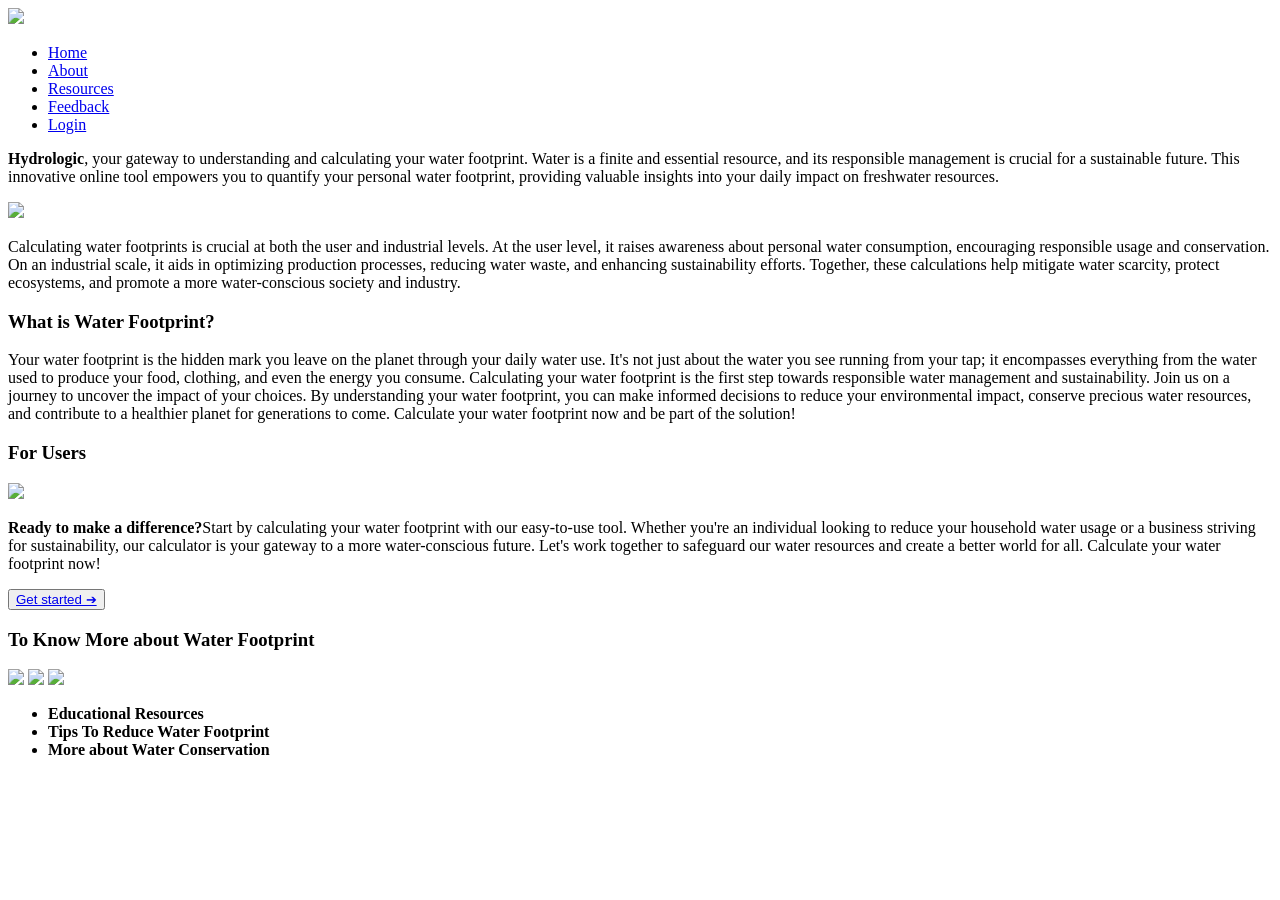
==== index.html @ d2d52970 "Add files via upload" ====
<!DOCTYPE html>
<html lang="en">
  <head>
    <meta charset="UTF-8" />
    <meta name="viewport" content="width=device-width, initial-scale=1.0" />
    <title>Water Footprint Calculator</title>
    <link rel="stylesheet" href="css/styles.css" type="text/css" />
  </head>
  <body>
    <div id="webtop">
      <img src="css/image-removebg-preview.png" />
      <ul>
        <li><a href="index.html">Home</a></li>
        <li><a href="about.html">About</a></li>
        <li><a href="resources.html">Resources</a></li>
        <li><a href="feedback.html">Feedback</a></li>
        <li><a href="login1.html">Login</a></li>
      </ul>
    </div>
    <div id="wrapper">
      <div id="para1">
        <p>
          <b>Hydrologic</b>, your gateway to understanding and calculating your
          water footprint. Water is a finite and essential resource, and its
          responsible management is crucial for a sustainable future. This
          innovative online tool empowers you to quantify your personal water
          footprint, providing valuable insights into your daily impact on
          freshwater resources.
        </p>
      </div>
      <div id="blueimg">
        <img src="css/My Water Footprint.gif" />
      </div>
      <div id="para2">
        <p>
          Calculating water footprints is crucial at both the user and
          industrial levels. At the user level, it raises awareness about
          personal water consumption, encouraging responsible usage and
          conservation. On an industrial scale, it aids in optimizing production
          processes, reducing water waste, and enhancing sustainability efforts.
          Together, these calculations help mitigate water scarcity, protect
          ecosystems, and promote a more water-conscious society and industry.
        </p>
      </div>
      <div id="what">
        <h3><strong>What is Water Footprint?</strong></h3>
        <p>
          Your water footprint is the hidden mark you leave on the planet
          through your daily water use. It's not just about the water you see
          running from your tap; it encompasses everything from the water used
          to produce your food, clothing, and even the energy you consume.
          Calculating your water footprint is the first step towards responsible
          water management and sustainability. Join us on a journey to uncover
          the impact of your choices. By understanding your water footprint, you
          can make informed decisions to reduce your environmental impact,
          conserve precious water resources, and contribute to a healthier
          planet for generations to come. Calculate your water footprint now and
          be part of the solution!
        </p>
      </div>
      <div id="box_contain">
        <div id="userbox">
          <span id="userhead"><h3>For Users</h3></span>
          <div id="userpara">
            <img src="css/usersicon.jpg" />
            <p>
              <strong>Ready to make a difference?</strong>Start by calculating
              your water footprint with our easy-to-use tool. Whether you're an
              individual looking to reduce your household water usage or a
              business striving for sustainability, our calculator is your
              gateway to a more water-conscious future. Let's work together to
              safeguard our water resources and create a better world for all.
              Calculate your water footprint now!
            </p>
          </div>
          <div id="buttonuser">
            <button type="submit"><a href="user.html">Get started ➔</a></button>
          </div>
        </div>
      </div>
    </div>
  </body>
  <footer>
    <div id="footer">
      <div id="footerhead">
        <h3>To Know More about Water Footprint</h3>
      </div>
      <div id="footerpara">
        <a href="resources.html"><img src="css/resources.png" /></a>
        <a href="tips.html"><img src="css/lamp.png" /></a>
        <a href="waterconservation.html"><img src="css/water-drop.png" /></a>
      </div>
      <div id="footerlist">
        <ul>
          <li><b>Educational Resources</b></li>
          <li><b>Tips To Reduce Water Footprint</b></li>
          <div id="lastli">
            <li><b>More about Water Conservation</b></li>
          </div>
        </ul>
      </div>
    </div>
  </footer>
</html>
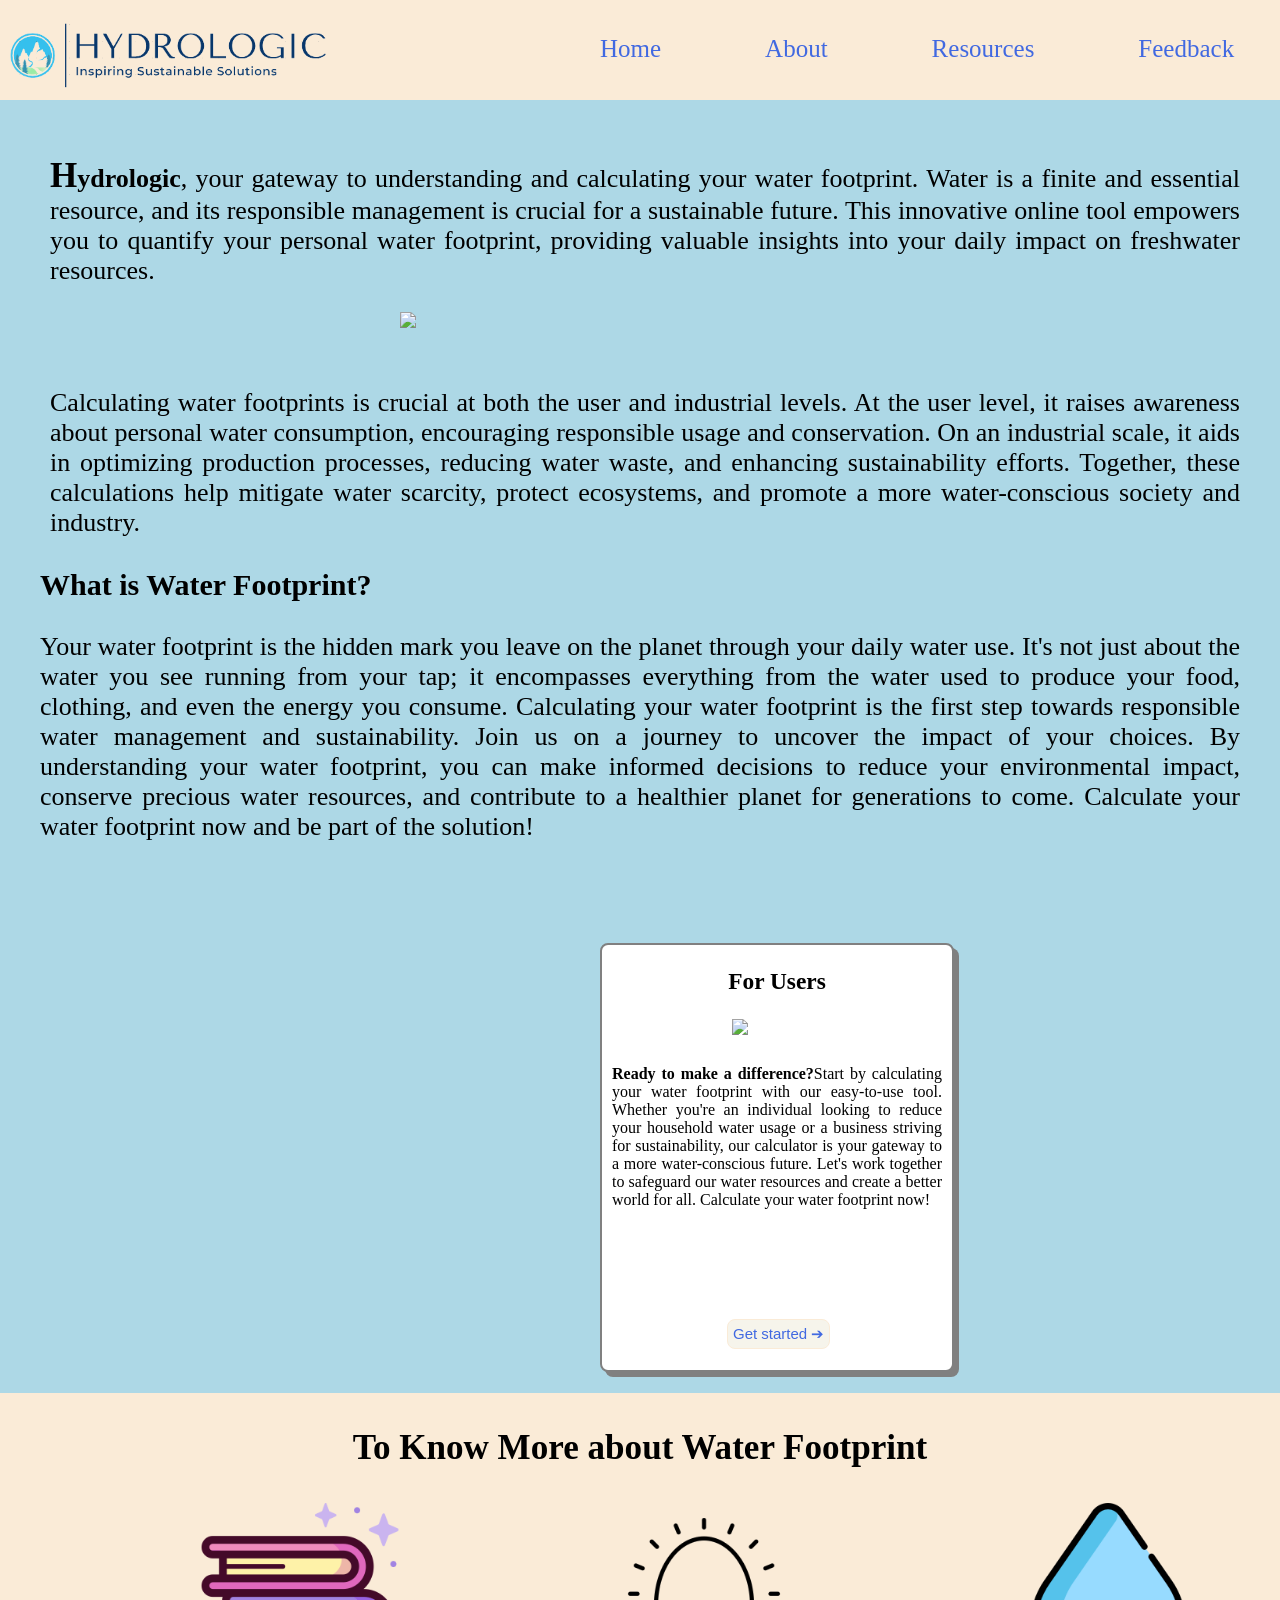
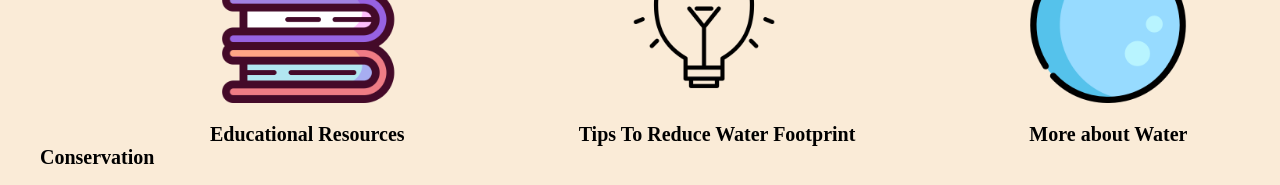
==== commit 7180ad3a: "try fix" ====
--- a/index.html
+++ b/index.html
@@ -8,7 +8,7 @@
   </head>
   <body>
     <div id="webtop">
-      <img src="css/image-removebg-preview.png" />
+      <img src="images/image-removebg-preview.png" />
       <ul>
         <li><a href="index.html">Home</a></li>
         <li><a href="about.html">About</a></li>
@@ -29,7 +29,7 @@
         </p>
       </div>
       <div id="blueimg">
-        <img src="css/My Water Footprint.gif" />
+        <img src="images/My Water Footprint.gif" />
       </div>
       <div id="para2">
         <p>
@@ -86,9 +86,9 @@
         <h3>To Know More about Water Footprint</h3>
       </div>
       <div id="footerpara">
-        <a href="resources.html"><img src="css/resources.png" /></a>
-        <a href="tips.html"><img src="css/lamp.png" /></a>
-        <a href="waterconservation.html"><img src="css/water-drop.png" /></a>
+        <a href="resources.html"><img src="images/resources.png" /></a>
+        <a href="tips.html"><img src="images/lamp.png" /></a>
+        <a href="waterconservation.html"><img src="images/water-drop.png" /></a>
       </div>
       <div id="footerlist">
         <ul>
--- a/css/styles.css
+++ b/css/styles.css
@@ -0,0 +1,178 @@
+body{
+    background-color:antiquewhite;
+    margin:0px;
+}
+#userbox{
+   border: 2px solid gray; 
+   /* background-color:black; */
+   width:350px;
+   height:425px;
+   border-radius:8px;
+   position:relative;
+   left:600px;
+   top:75px;
+   box-shadow:5px 5px gray;
+   background-color:white;
+}
+#businessbox{
+    border:2px solid gray;
+    position:relative;
+    width:350px;
+    height:425px;
+    border-radius:8px;
+    left:900px;
+    box-shadow:5px 5px gray;
+    top:-350px;
+    background-color:white;
+}
+#businesshead{
+    font-weight:bold;
+    text-align: center;
+    color:black;
+    /*font-family:Georgia, 'Times New Roman', Times, sans-serif;*/
+    font-size: 20px;
+}
+#userhead{
+    font-weight:bold;
+    text-align: center;
+    font-size: 20px;
+}
+#businesspara{
+    height:280px;
+}
+#userpara{
+    height:280px;
+}
+button{
+   color:antiquewhite;
+    border-radius: 8px;
+    font-size:15px;
+    margin-top:20px;
+    padding:5px;
+    margin-left:125px;
+    background-color:#F6F4EB;
+    border:antiquewhite 1px solid;
+}
+a:focus{
+    color:brown;
+}
+/* a:hover{
+    color:orange;
+} */
+a:link{
+    text-decoration: none;
+    color:royalblue;
+}
+a:visited{
+    color:royalblue;
+}
+a:hover{
+    color:chocolate;
+    text-decoration: underline;
+}
+
+#businesspara img{
+    width:100px;
+    padding-left:130px;
+    
+
+}
+#userpara img{
+    width:100px;
+    padding-left:130px;
+    
+}
+#webtop{
+    height:100px;
+    
+} 
+#webtop ul{
+    list-style-type: none;
+    padding-left: 200px;
+    padding-top: 50px;
+}
+#webtop li{
+    color:black;
+    display:inline;
+    padding-left:100px;
+    position:relative;
+    bottom: 130px;
+    left:300px;
+    font-size: 25px;
+}
+#webtop img{
+      width:350px;
+      padding-top:15px;
+}
+#wrapper{
+    background-color:lightblue ;
+}
+#para1{
+    padding-top: 30px;
+    margin-left: 10px;
+    padding-left:40px;
+    padding-right:40px;
+    font-size: 26px;
+    text-align:justify;
+}
+#para1:first-letter{
+    font-size:35px
+}
+#para2{
+    padding-top: 30px;
+    margin-left: 10px;
+    padding-left:40px;
+    padding-right:40px;
+    font-size: 26px;
+    text-align:justify;
+}
+#userpara p{
+    padding-top:10px;
+    padding-left:10px;
+    padding-right:10px;
+    text-align: justify;
+}
+#businesspara p{
+    padding-top:10px;
+    padding-left:10px;
+    padding-right:10px;
+    text-align:justify;
+}
+#blueimg img{
+    padding-left: 400px;
+}
+#what h3{
+    font-size:30px;
+    padding-left:40px;
+}
+#what p{
+    font-size:26px;
+    padding-left: 40px;
+    text-align:justify;
+    padding-right:40px;
+}
+#box_contain{
+    height:525px;
+}
+#footerhead{
+    text-align: center;
+    font-size:30px
+}
+#footerpara img{
+    width:200px;
+    height:200px;
+    padding-left: 200px;
+}
+#footerlist{
+    list-style-type: none;
+}
+#footerlist li{
+    color:black;
+    display:inline;
+    padding-left:170px;
+    font-size: 20px;
+}
+#lastli{
+    padding:-90px;
+    display:inline;
+}
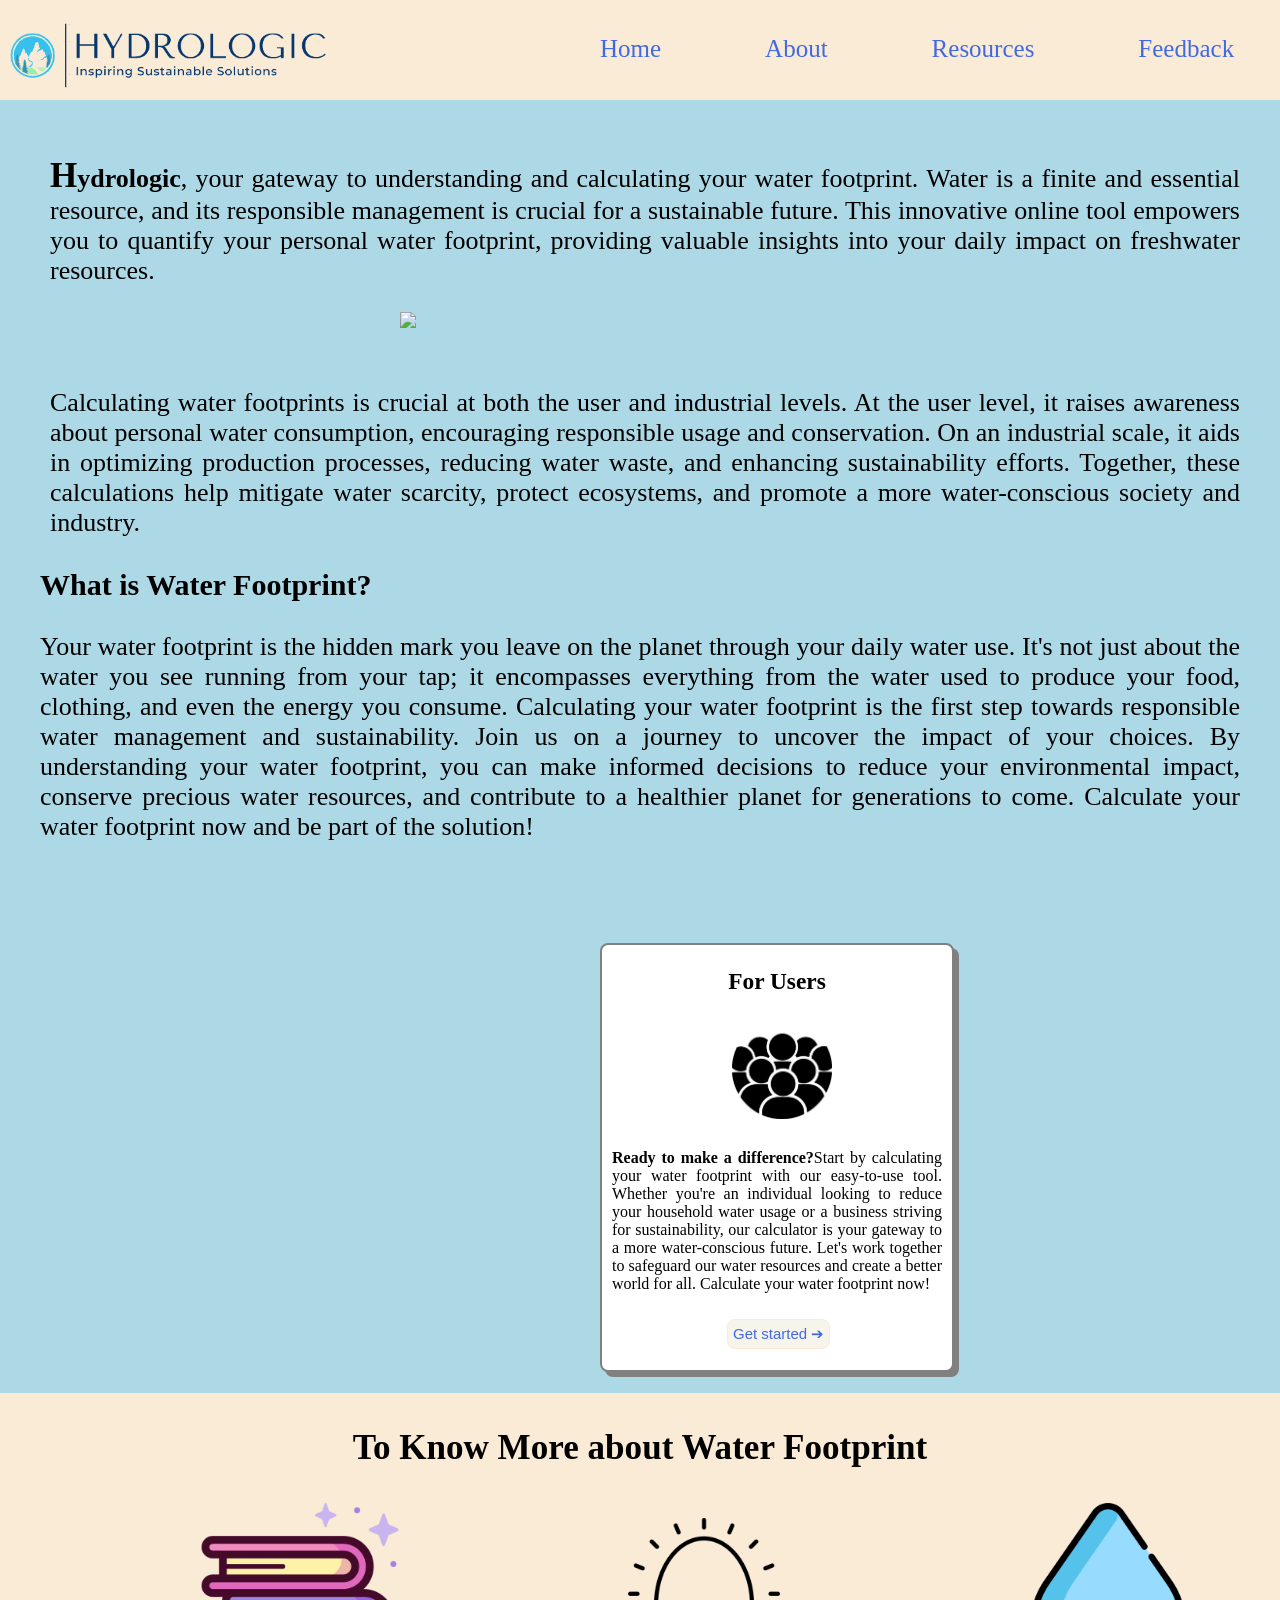
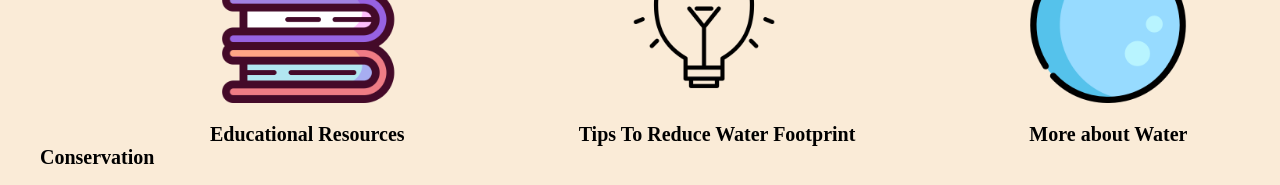
==== commit 89a16025: "fix image" ====
--- a/index.html
+++ b/index.html
@@ -62,7 +62,7 @@
         <div id="userbox">
           <span id="userhead"><h3>For Users</h3></span>
           <div id="userpara">
-            <img src="css/usersicon.jpg" />
+            <img src="images/usersicon.jpg" />
             <p>
               <strong>Ready to make a difference?</strong>Start by calculating
               your water footprint with our easy-to-use tool. Whether you're an
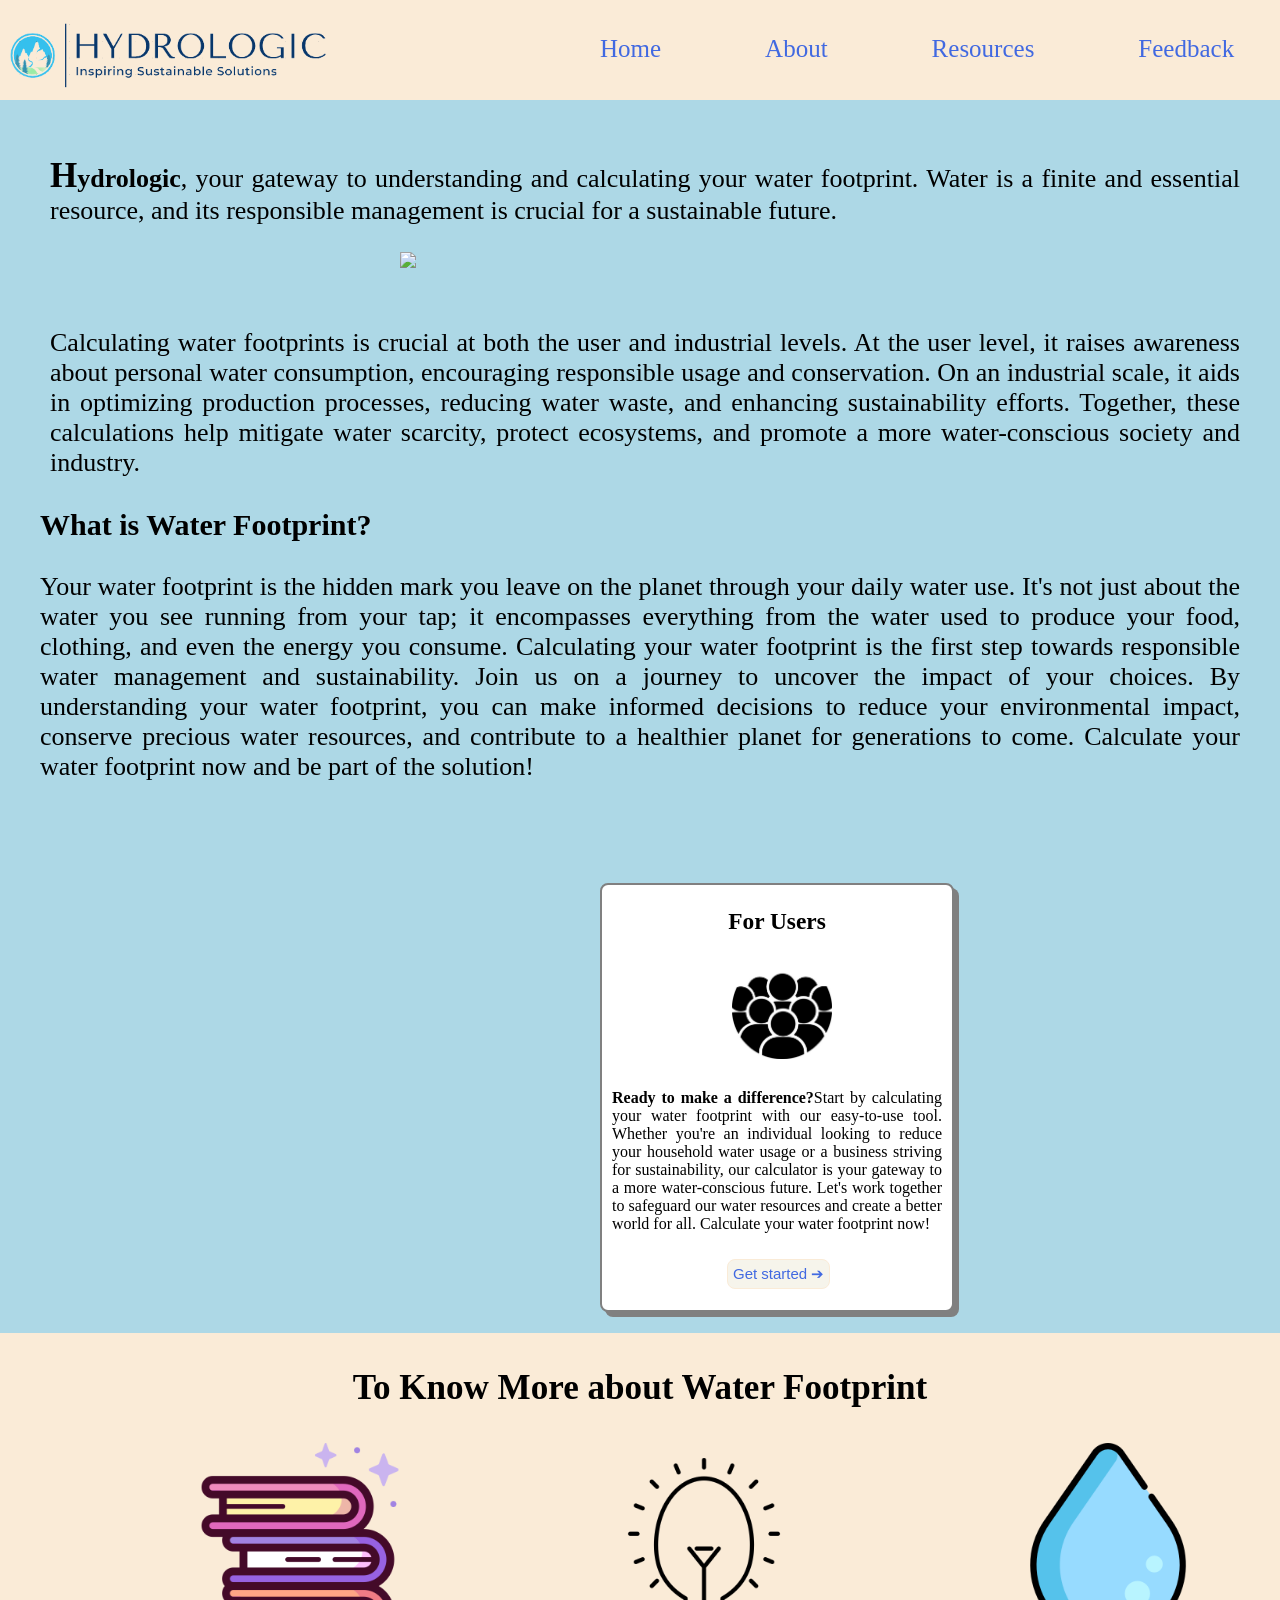
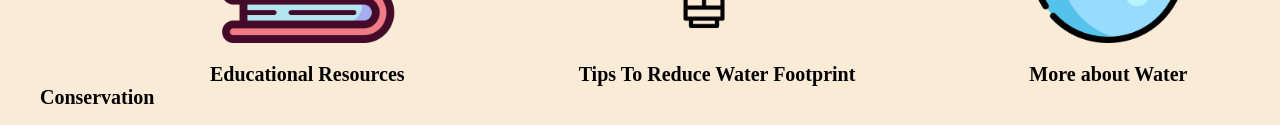
==== commit ac09db57: "Update index.html" ====
--- a/index.html
+++ b/index.html
@@ -5,9 +5,24 @@
     <meta name="viewport" content="width=device-width, initial-scale=1.0" />
     <title>Water Footprint Calculator</title>
     <link rel="stylesheet" href="css/styles.css" type="text/css" />
+    <script>
+      document.addEventListener('DOMContentLoaded', function () {
+    var hamburger = document.querySelector('.hamburger-menu');
+    var menu = document.querySelector('#webtop ul');
+
+    hamburger.addEventListener('click', function () {
+        menu.style.display = (menu.style.display === 'block' ? 'none' : 'block');
+    });
+});
+    </script>
   </head>
   <body>
     <div id="webtop">
+      <div class="hamburger-menu">
+        <div class="bar"></div>
+        <div class="bar"></div>
+        <div class="bar"></div>
+    </div>
       <img src="images/image-removebg-preview.png" />
       <ul>
         <li><a href="index.html">Home</a></li>
@@ -22,10 +37,7 @@
         <p>
           <b>Hydrologic</b>, your gateway to understanding and calculating your
           water footprint. Water is a finite and essential resource, and its
-          responsible management is crucial for a sustainable future. This
-          innovative online tool empowers you to quantify your personal water
-          footprint, providing valuable insights into your daily impact on
-          freshwater resources.
+          responsible management is crucial for a sustainable future.
         </p>
       </div>
       <div id="blueimg">
--- a/css/styles.css
+++ b/css/styles.css
@@ -175,4 +175,94 @@
 #lastli{
     padding:-90px;
     display:inline;
-}+}
+
+.hamburger-menu {
+    display: none;
+    cursor: pointer;
+}
+
+.hamburger-menu .bar {
+    display: block;
+    width: 25px;
+    height: 3px;
+    margin: 5px auto;
+    -webkit-transition: all 0.3s ease-in-out;
+    transition: all 0.3s ease-in-out;
+    background-color: #333;
+}
+
+
+@media screen and (max-width: 768px) {
+
+    #userbox, #businessbox {
+        width: 90%; /* Adjust width */
+        height: auto; /* Make height auto for flexibility */
+        position: relative;
+        left: 5%; /* Center-align */
+        top: 10px; /* Adjust top position */
+        margin-bottom: 20px; /* Add some space below the boxes */
+    }
+
+    #webtop ul {
+        padding-left: 0; /* Adjust padding */
+        text-align: center; /* Center items */
+    }
+
+    #webtop li {
+        display: block; /* Stack list items vertically */
+        padding-left: 0;
+        position: relative;
+        bottom: auto;
+        left: auto;
+        font-size: 18px; /* Adjust font size */
+        margin-top: 10px; /* Add space between items */
+    }
+
+    #blueimg img {
+        padding-left: 0; /* Adjust image padding */
+        width: 100%; /* Make image responsive */
+    }
+
+    #footerpara img {
+        padding-left: 0; /* Adjust footer images */
+        width: 100px;
+        height: 100px;
+        margin: 10px; /* Space around images */
+    }
+
+    #footerlist li {
+        display: block; /* Stack footer list items vertically */
+        padding-left: 0;
+        text-align: center; /* Center-align */
+        margin-top: 10px;
+    }
+
+    .hamburger-menu {
+        display: block; /* Show hamburger */
+        position: absolute; /* Position it */
+        top: 20px; /* Adjust as needed */
+        right: 20px; /* Adjust as needed */
+    }
+
+    #webtop li {
+        display: block; /* Stack list items */
+        margin-top: 10px;
+        padding: 10px;
+    }
+
+    #webtop ul {
+        list-style: none;
+        padding: 0;
+        text-align: center;
+        display: none; /* Initially hide the menu */
+        position: absolute; /* Position it */
+        width: 100%; /* You might need to adjust this */
+        background-color: antiquewhite; /* Background color for visibility */
+        z-index: 999; /* Ensure it's above other content but below the hamburger */
+        top: 60px; /* Adjust this value as needed */
+        left: 0;
+        box-shadow: 0 4px 8px rgba(0,0,0,0.1); /* Optional: Adds a shadow for better visibility */
+    }
+
+}
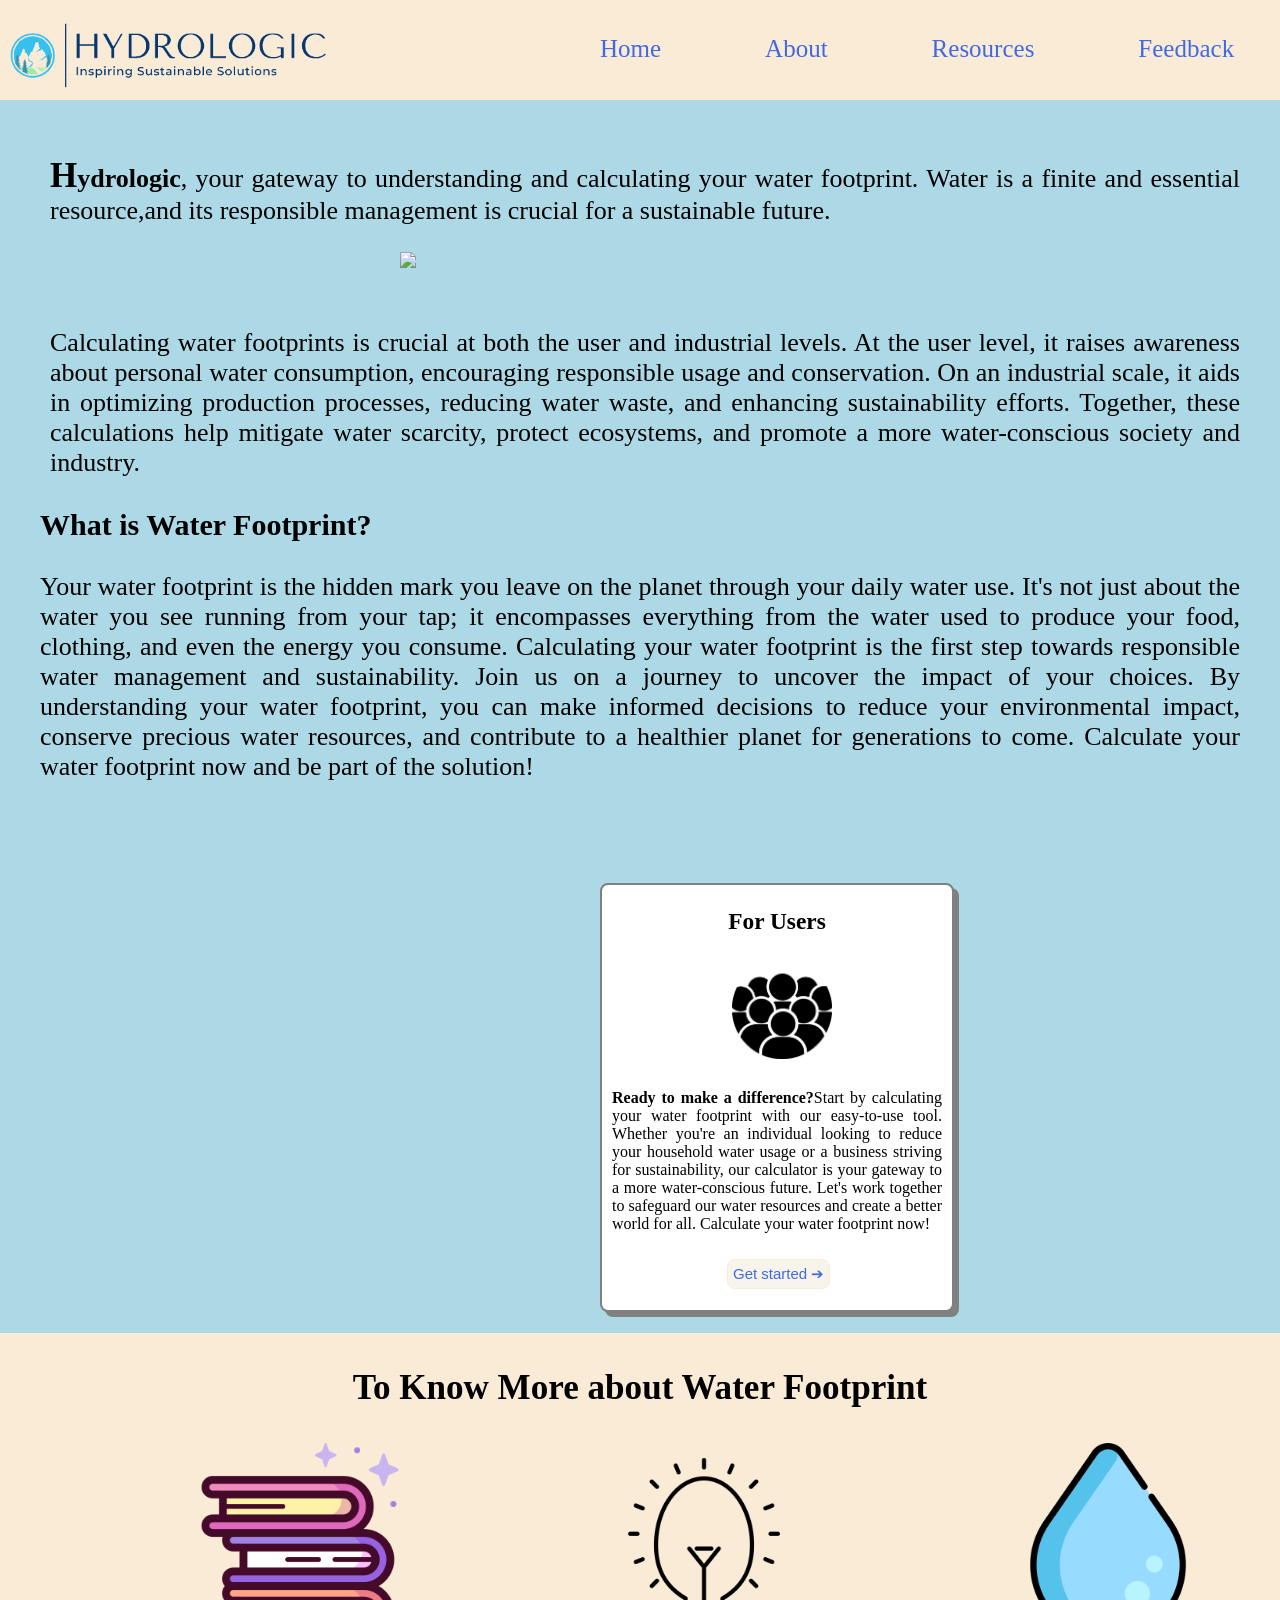
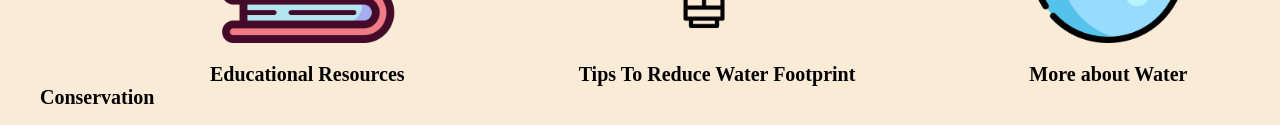
==== commit 7bd4244a: "Update index.html" ====
--- a/index.html
+++ b/index.html
@@ -36,7 +36,7 @@
       <div id="para1">
         <p>
           <b>Hydrologic</b>, your gateway to understanding and calculating your
-          water footprint. Water is a finite and essential resource, and its
+          water footprint. Water is a finite and essential resource,and its
           responsible management is crucial for a sustainable future.
         </p>
       </div>
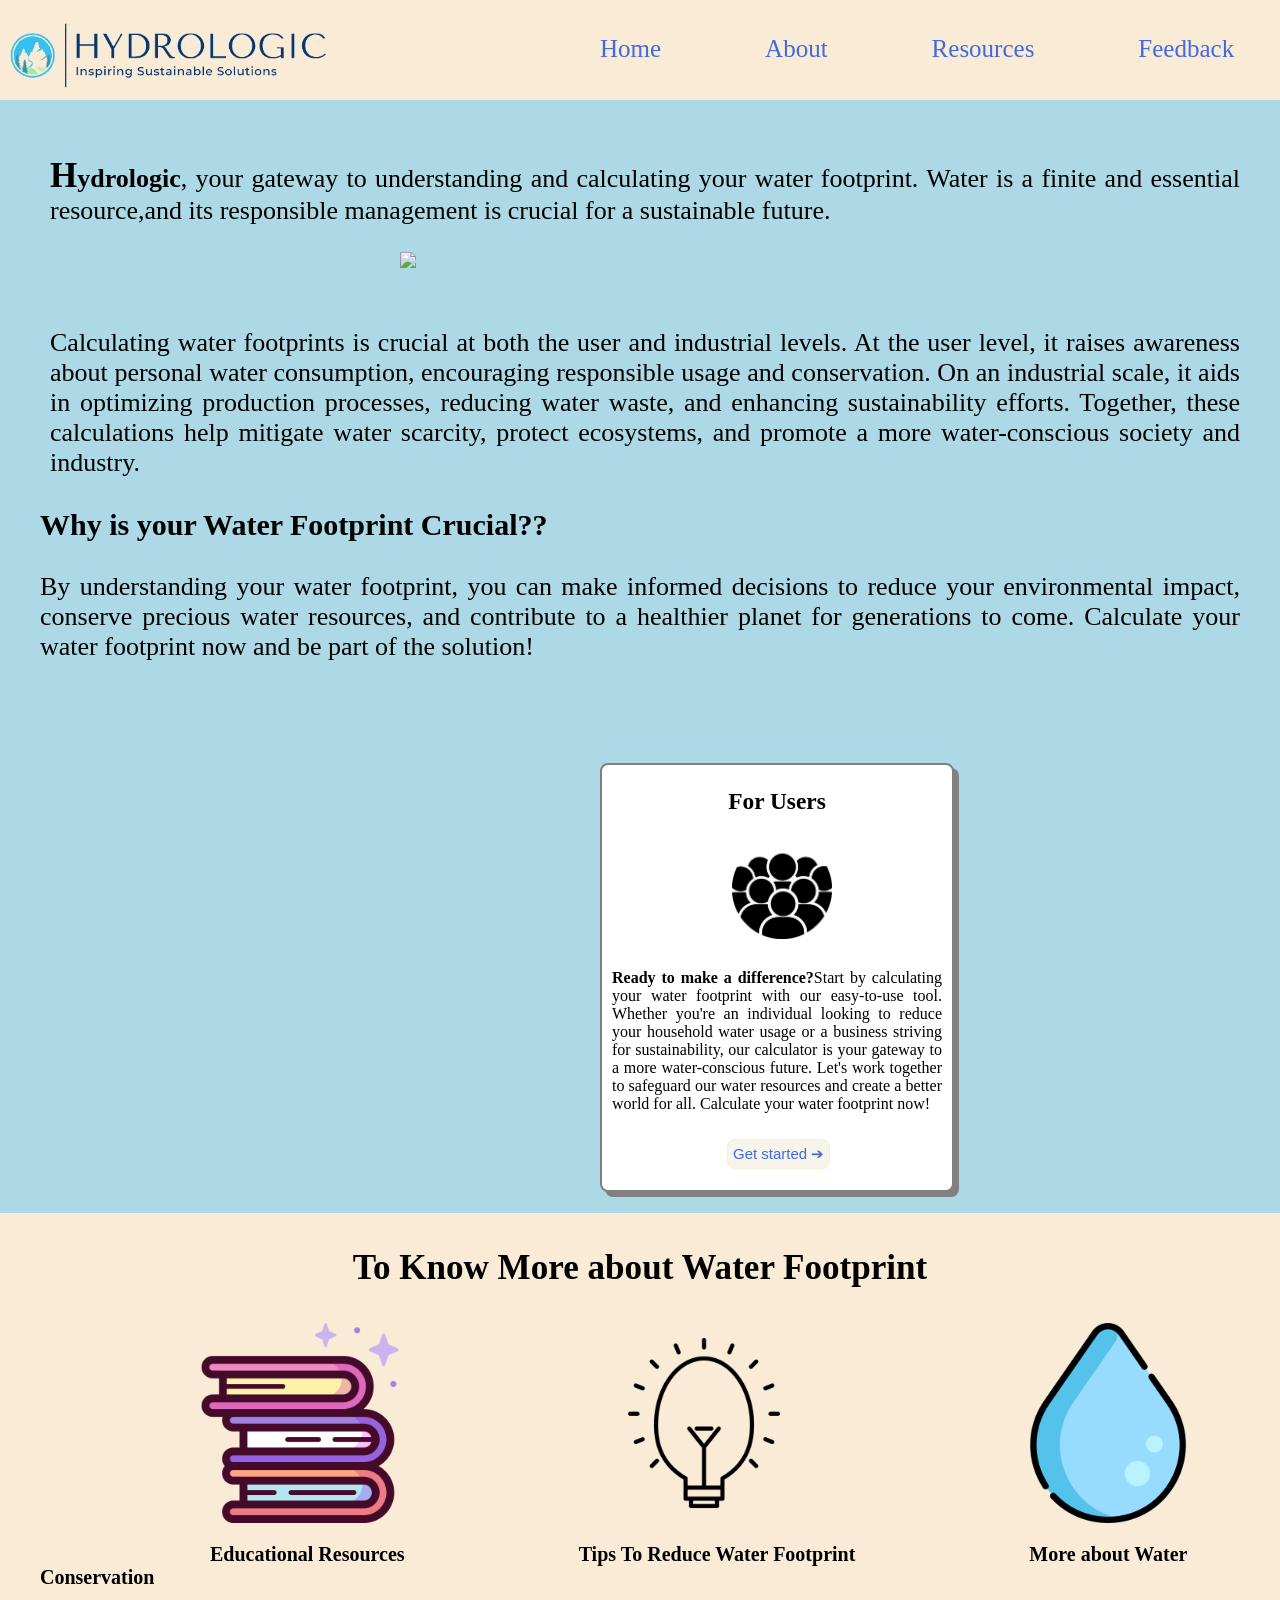
==== commit 74193a6a: "Update index.html" ====
--- a/index.html
+++ b/index.html
@@ -55,15 +55,9 @@
         </p>
       </div>
       <div id="what">
-        <h3><strong>What is Water Footprint?</strong></h3>
+        <h3><strong>Why is your Water Footprint Crucial??</strong></h3>
         <p>
-          Your water footprint is the hidden mark you leave on the planet
-          through your daily water use. It's not just about the water you see
-          running from your tap; it encompasses everything from the water used
-          to produce your food, clothing, and even the energy you consume.
-          Calculating your water footprint is the first step towards responsible
-          water management and sustainability. Join us on a journey to uncover
-          the impact of your choices. By understanding your water footprint, you
+          By understanding your water footprint, you
           can make informed decisions to reduce your environmental impact,
           conserve precious water resources, and contribute to a healthier
           planet for generations to come. Calculate your water footprint now and
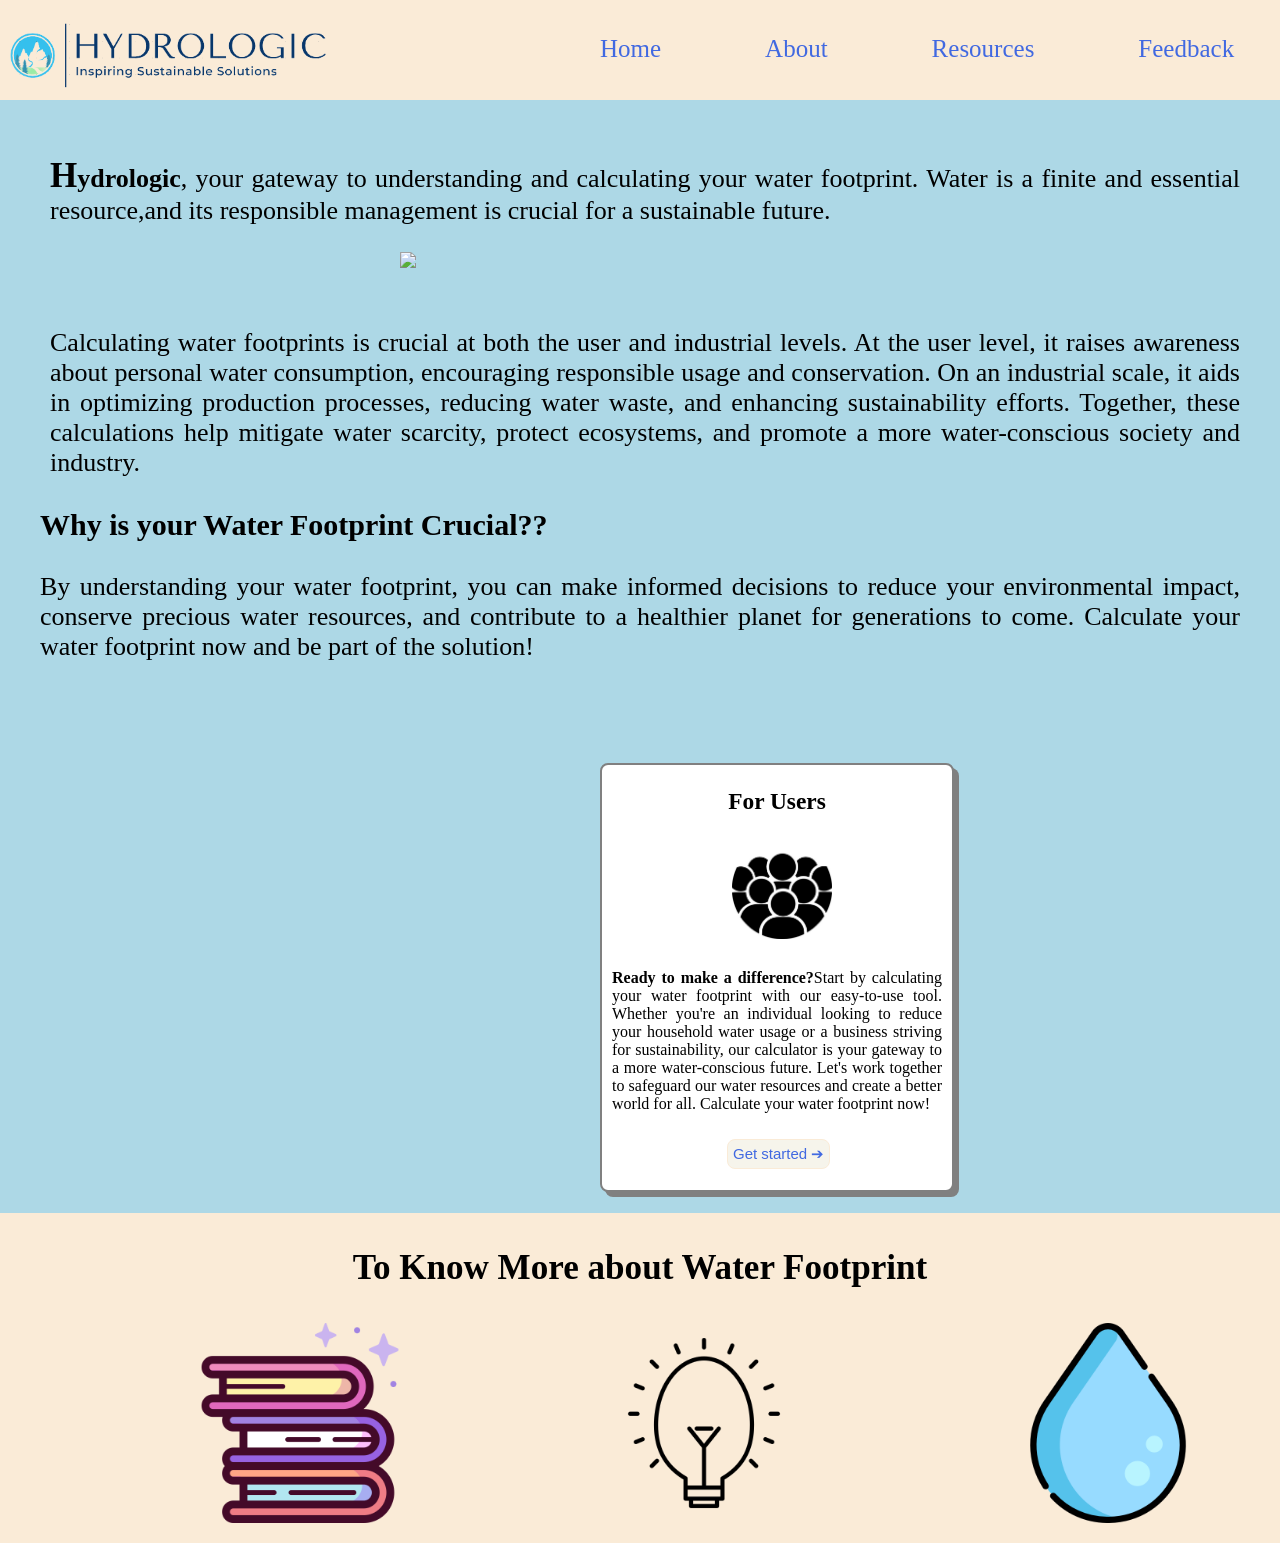
==== commit 666d134f: "Update index.html" ====
--- a/index.html
+++ b/index.html
@@ -98,10 +98,7 @@
       </div>
       <div id="footerlist">
         <ul>
-          <li><b>Educational Resources</b></li>
-          <li><b>Tips To Reduce Water Footprint</b></li>
-          <div id="lastli">
-            <li><b>More about Water Conservation</b></li>
+         
           </div>
         </ul>
       </div>
